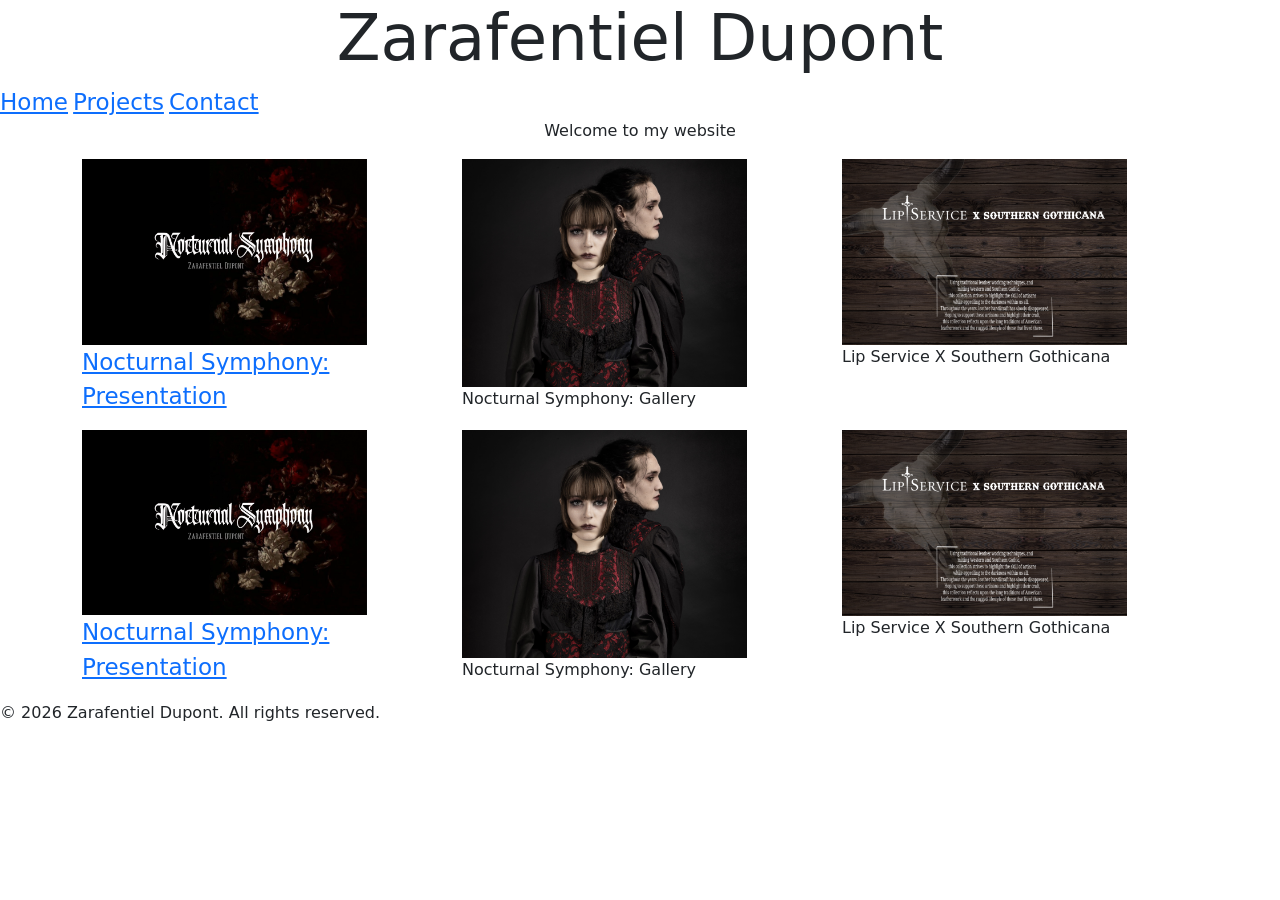
==== Index.html @ 6d41218e "Added rows for home gallery, disscused plans for project pages, carosel for presentations plus 3x3 g" ====
<!DOCTYPE html>

<!-- comment -->

<html lang ="en">
    <head>
        <meta charset="utf-8">
        <meta name="viewport" content="width=device-width, initial-scale=1">
        <!-- Bootstrap Style Sheet-->
        <link href="https://cdn.jsdelivr.net/npm/bootstrap@5.3.8/dist/css/bootstrap.min.css" rel="stylesheet" integrity="sha384-sRIl4kxILFvY47J16cr9ZwB07vP4J8+LH7qKQnuqkuIAvNWLzeN8tE5YBujZqJLB" crossorigin="anonymous">
        <!-- Personal Style Sheet-->
        <link rel="stylesheet" href="stylesheet.css">
        <title>Zarafentiel Dupont</title>
    </head>

    <body>
        <a class="main_content_skip" href="#main_content">skip to main content</a>
        <h1>Zarafentiel Dupont</h1>
        <header>
            <!-- navigation -->
            <div class="topnav">
                <a href="Index.html">Home</a>
            
                <div class="dropdown navItem"><a href="#projects">Projects</a>
                    <div class="dropdown-content"> yolo </div>
                </div>
                <a href="#contact">Contact</a>
            </div>
        </header>

        <a id="main_content"></a>
    
        <p class="Introduction">Welcome to my website</p>

        <div class="container">
            <a id="projects"></a>
            <div class="row">
                <div class="col-sm-4">
                    <a href="https://drive.google.com/file/d/1lPlJNCnS4EujuvZ2B5HvvwswGOeHgabS/view">
                        <img src="Assets/NoctSympresent.png" style="max-width: 80%">
                        <p>Nocturnal Symphony: Presentation</p>
                    </a>
                </div>
                <div class="col-sm-4">
                    <img src="Assets/NoctSymGallery.jpg" style="max-width: 80%">
                    <p>Nocturnal Symphony: Gallery</p>
                </div>
                <div class="col-sm-4">
                    <img src="Assets/SouthGoth.png" style="max-width: 80%">
                    <p>Lip Service X Southern Gothicana</p>
                </div>
            </div>
             <div class="row">
                <div class="col-sm-4">
                    <a href="https://drive.google.com/file/d/1lPlJNCnS4EujuvZ2B5HvvwswGOeHgabS/view">
                        <img src="Assets/NoctSympresent.png" style="max-width: 80%">
                        <p>Nocturnal Symphony: Presentation</p>
                    </a>
                </div>
                <div class="col-sm-4">
                    <img src="Assets/NoctSymGallery.jpg" style="max-width: 80%">
                    <p>Nocturnal Symphony: Gallery</p>
                </div>
                <div class="col-sm-4">
                    <img src="Assets/SouthGoth.png" style="max-width: 80%">
                    <p>Lip Service X Southern Gothicana</p>
                </div>
            </div>
            <a id="contact"></a>
            <div class="row">

            </div>
        </div>
        <footer>
            <p>&copy; 2026 Zarafentiel Dupont. All rights reserved.</p>
        </footer>

        <!-- Bootstrap Javascript Bundle-->
        <script src="https://cdn.jsdelivr.net/npm/bootstrap@5.3.8/dist/js/bootstrap.bundle.min.js" integrity="sha384-FKyoEForCGlyvwx9Hj09JcYn3nv7wiPVlz7YYwJrWVcXK/BmnVDxM+D2scQbITxI" crossorigin="anonymous"></script>
        
    </body>
</html>
---- stylesheet.css ----
/* comment */

h1 {
    font-size: 5vw;
    text-align: center;
}
a {
    font-size: 1.8vw;
}
.main_content_skip {
    display: none;
}
.Introduction {
    text-align: center;
}
.dropdown {
    position: relative;
}
.dropdown-content {
    display: none;
    position: absolute;
    background-color:white;
    min-width: 130px;
    box-shadow: 0px 8px 16px 0px rgba(0,0,0,0.2);
    padding: 12px 16px;
}
.dropdown:hover .dropdown-content{
    display: block;
}
.navItem {
    display: inline-block;
}
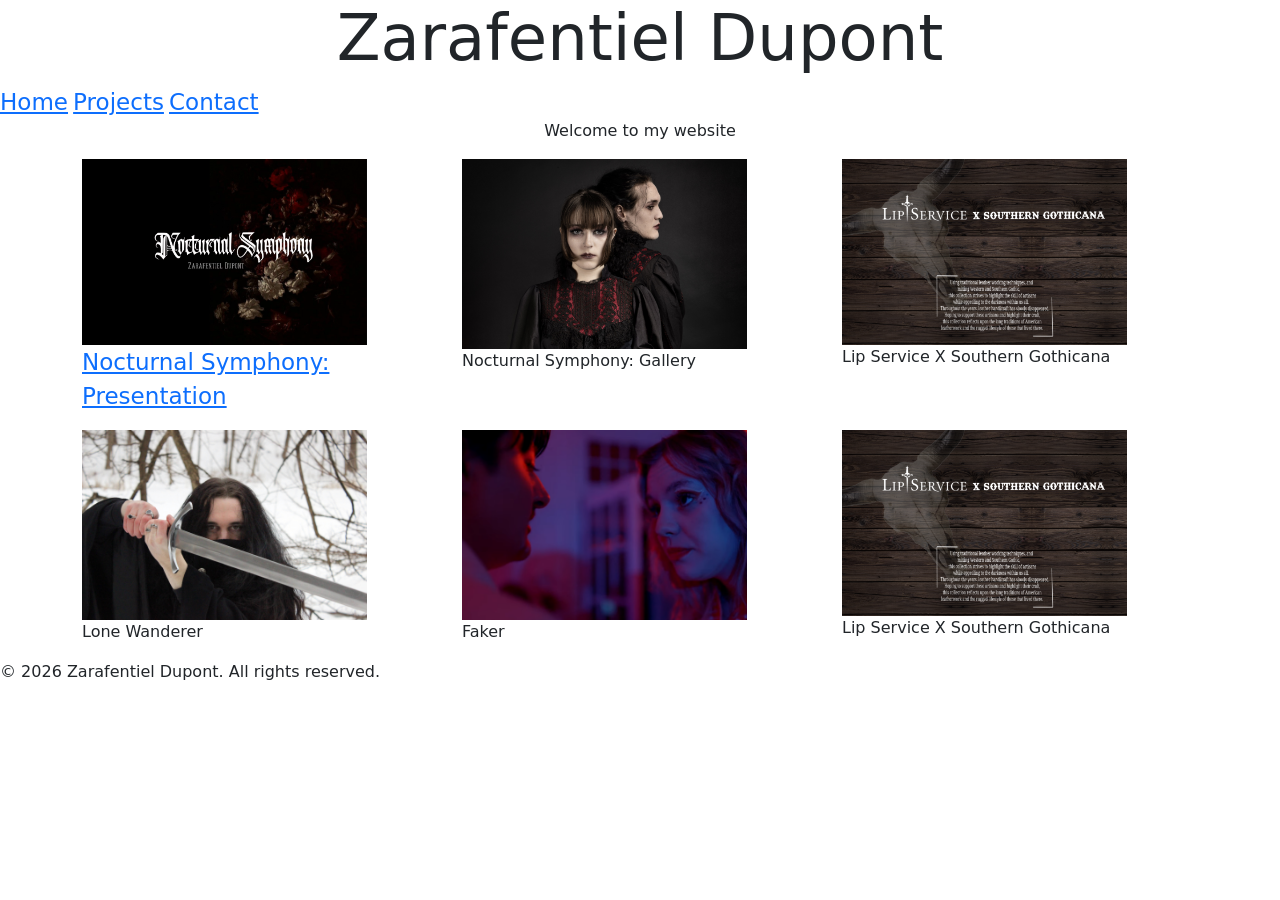
==== commit 9cef0bbe: "MAde neww file for noctpresent, made new carousel" ====
--- a/Index.html
+++ b/Index.html
@@ -22,7 +22,7 @@
                 <a href="Index.html">Home</a>
             
                 <div class="dropdown navItem"><a href="#projects">Projects</a>
-                    <div class="dropdown-content"> yolo </div>
+                    <div class="dropdown-content"><a href="nocturnalsymphonypresentation.html">Nocturnal Symphony Presentation</a></div>
                 </div>
                 <a href="#contact">Contact</a>
             </div>
@@ -31,44 +31,44 @@
         <a id="main_content"></a>
     
         <p class="Introduction">Welcome to my website</p>
+        <div class="mainBody">
+            <div class="container">
+                <a id="projects"></a>
+                <div class="row">
+                    <div class="col-sm-4">
+                        <a href="https://drive.google.com/file/d/1lPlJNCnS4EujuvZ2B5HvvwswGOeHgabS/view">
+                            <img src="Assets/NoctSympresent.png" style="max-width: 80%">
+                            <p>Nocturnal Symphony: Presentation</p>
+                        </a>
+                    </div>
+                    <div class="col-sm-4">
+                        <img src="Assets/NoctSymGallery.jpg" style="max-width: 80%">
+                        <p>Nocturnal Symphony: Gallery</p>
+                    </div>
+                    <div class="col-sm-4">
+                        <img src="Assets/SouthGoth.png" style="max-width: 80%">
+                        <p>Lip Service X Southern Gothicana</p>
+                    </div>
+                </div>
+                <div class="row">
+                    <div class="col-sm-4">
+                            <img src="Assets/LoneWanderer.jpg" style="max-width: 80%">
+                            <p>Lone Wanderer</p>
+                        </a>
+                    </div>
+                    <div class="col-sm-4">
+                        <img src="Assets/Faker.png" style="max-width: 80%">
+                        <p>Faker</p>
+                    </div>
+                    <div class="col-sm-4">
+                        <img src="Assets/SouthGoth.png" style="max-width: 80%">
+                        <p>Lip Service X Southern Gothicana</p>
+                    </div>
+                </div>
+                <a id="contact"></a>
+                <div class="row">
 
-        <div class="container">
-            <a id="projects"></a>
-            <div class="row">
-                <div class="col-sm-4">
-                    <a href="https://drive.google.com/file/d/1lPlJNCnS4EujuvZ2B5HvvwswGOeHgabS/view">
-                        <img src="Assets/NoctSympresent.png" style="max-width: 80%">
-                        <p>Nocturnal Symphony: Presentation</p>
-                    </a>
                 </div>
-                <div class="col-sm-4">
-                    <img src="Assets/NoctSymGallery.jpg" style="max-width: 80%">
-                    <p>Nocturnal Symphony: Gallery</p>
-                </div>
-                <div class="col-sm-4">
-                    <img src="Assets/SouthGoth.png" style="max-width: 80%">
-                    <p>Lip Service X Southern Gothicana</p>
-                </div>
-            </div>
-             <div class="row">
-                <div class="col-sm-4">
-                    <a href="https://drive.google.com/file/d/1lPlJNCnS4EujuvZ2B5HvvwswGOeHgabS/view">
-                        <img src="Assets/NoctSympresent.png" style="max-width: 80%">
-                        <p>Nocturnal Symphony: Presentation</p>
-                    </a>
-                </div>
-                <div class="col-sm-4">
-                    <img src="Assets/NoctSymGallery.jpg" style="max-width: 80%">
-                    <p>Nocturnal Symphony: Gallery</p>
-                </div>
-                <div class="col-sm-4">
-                    <img src="Assets/SouthGoth.png" style="max-width: 80%">
-                    <p>Lip Service X Southern Gothicana</p>
-                </div>
-            </div>
-            <a id="contact"></a>
-            <div class="row">
-
             </div>
         </div>
         <footer>
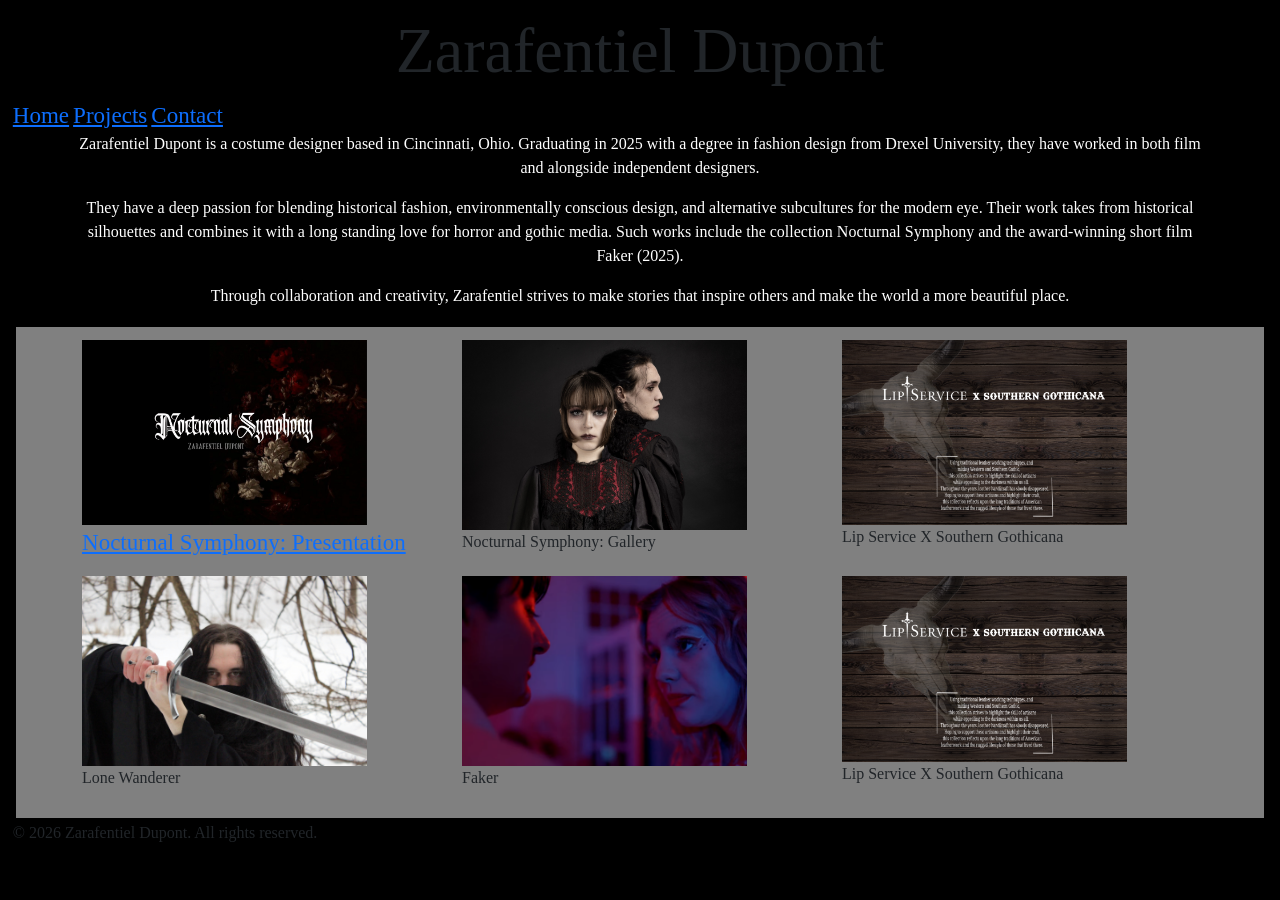
==== commit 24bb2bc7: "Changed font, worked on dropdowns" ====
--- a/Index.html
+++ b/Index.html
@@ -30,7 +30,11 @@
 
         <a id="main_content"></a>
     
-        <p class="Introduction">Welcome to my website</p>
+        <p class="Introduction">Zarafentiel Dupont is a costume designer based in Cincinnati, Ohio. Graduating in 2025 with a degree in fashion design from Drexel University, they have worked in both film and alongside independent designers.</p> 
+
+        <p class="Introduction">They have a deep passion for blending historical fashion, environmentally conscious design, and alternative subcultures for the modern eye. Their work takes from historical silhouettes and combines it with a long standing love for horror and gothic media. Such works include the collection Nocturnal Symphony and the award-winning short film Faker (2025).</p>
+
+       <p class="Introduction">Through collaboration and creativity, Zarafentiel strives to make stories that inspire others and make the world a more beautiful place.</p>
         <div class="mainBody">
             <div class="container">
                 <a id="projects"></a>
--- a/stylesheet.css
+++ b/stylesheet.css
@@ -7,11 +7,20 @@
 a {
     font-size: 1.8vw;
 }
+body {
+    padding: 1%;
+    align-self: center;
+    background-color: #000000;
+    font-family:Georgia, 'Times New Roman', Times, serif
+}
 .main_content_skip {
     display: none;
 }
 .Introduction {
     text-align: center;
+    color:white;
+    padding-left: 5%;
+    padding-right: 5%;
 }
 .dropdown {
     position: relative;
@@ -29,4 +38,29 @@
 }
 .navItem {
     display: inline-block;
+}
+
+.mainBody {
+    border: solid black;
+    background-color: grey;
+    border-radius: 0px;
+    font-size: 100%;
+    padding: 1%;
+    border-top-left-radius: 0px;
+}
+.dropdownImg {
+    position: relative;
+}
+.dropdownImg-content {
+    display: none;
+    position: absolute;
+    background-color: white;
+    min-width: 160px;
+}
+.dropdownImg:active .dropdownImg-content {
+    display: block;
+}
+.desc {
+    padding: 15px;
+    text-align: center;
 }
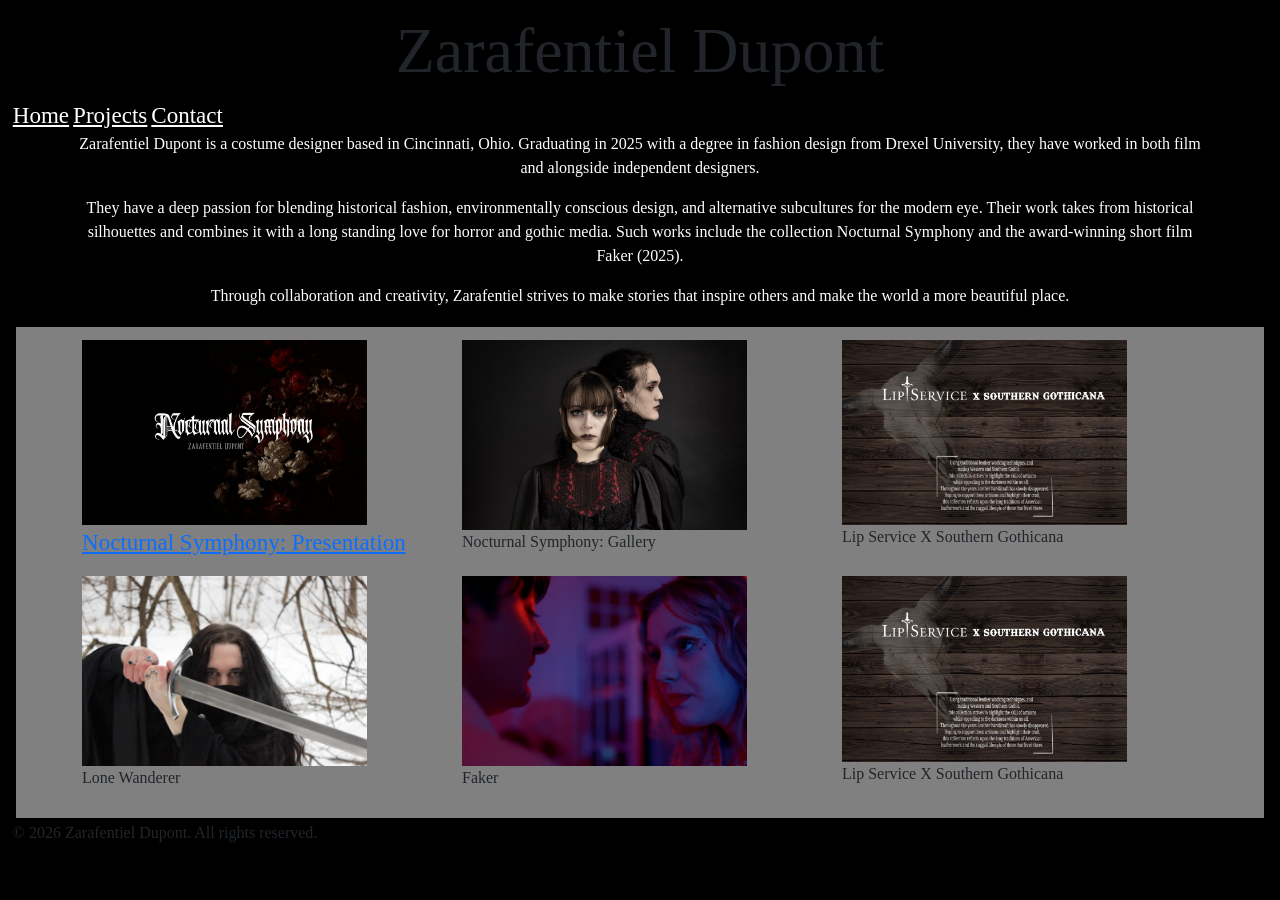
==== commit 42818095: "Added gallery page, need to figure out break, need to fix dropdown and intergrate img enlarge." ====
--- a/Index.html
+++ b/Index.html
@@ -18,11 +18,12 @@
         <h1>Zarafentiel Dupont</h1>
         <header>
             <!-- navigation -->
-            <div class="topnav">
+            <div class="topNav">
                 <a href="Index.html">Home</a>
             
                 <div class="dropdown navItem"><a href="#projects">Projects</a>
                     <div class="dropdown-content"><a href="nocturnalsymphonypresentation.html">Nocturnal Symphony Presentation</a></div>
+                    <div class="dropdown-content"><a href="NoctSymGallery.html">Nocturnal Symphony Gallery</a></div>
                 </div>
                 <a href="#contact">Contact</a>
             </div>
@@ -40,7 +41,7 @@
                 <a id="projects"></a>
                 <div class="row">
                     <div class="col-sm-4">
-                        <a href="https://drive.google.com/file/d/1lPlJNCnS4EujuvZ2B5HvvwswGOeHgabS/view">
+                        <a href="nocturnalsymphonypresentation.html">
                             <img src="Assets/NoctSympresent.png" style="max-width: 80%">
                             <p>Nocturnal Symphony: Presentation</p>
                         </a>
--- a/stylesheet.css
+++ b/stylesheet.css
@@ -21,6 +21,9 @@
     color:white;
     padding-left: 5%;
     padding-right: 5%;
+}
+.topNav a{
+    color: white;
 }
 .dropdown {
     position: relative;
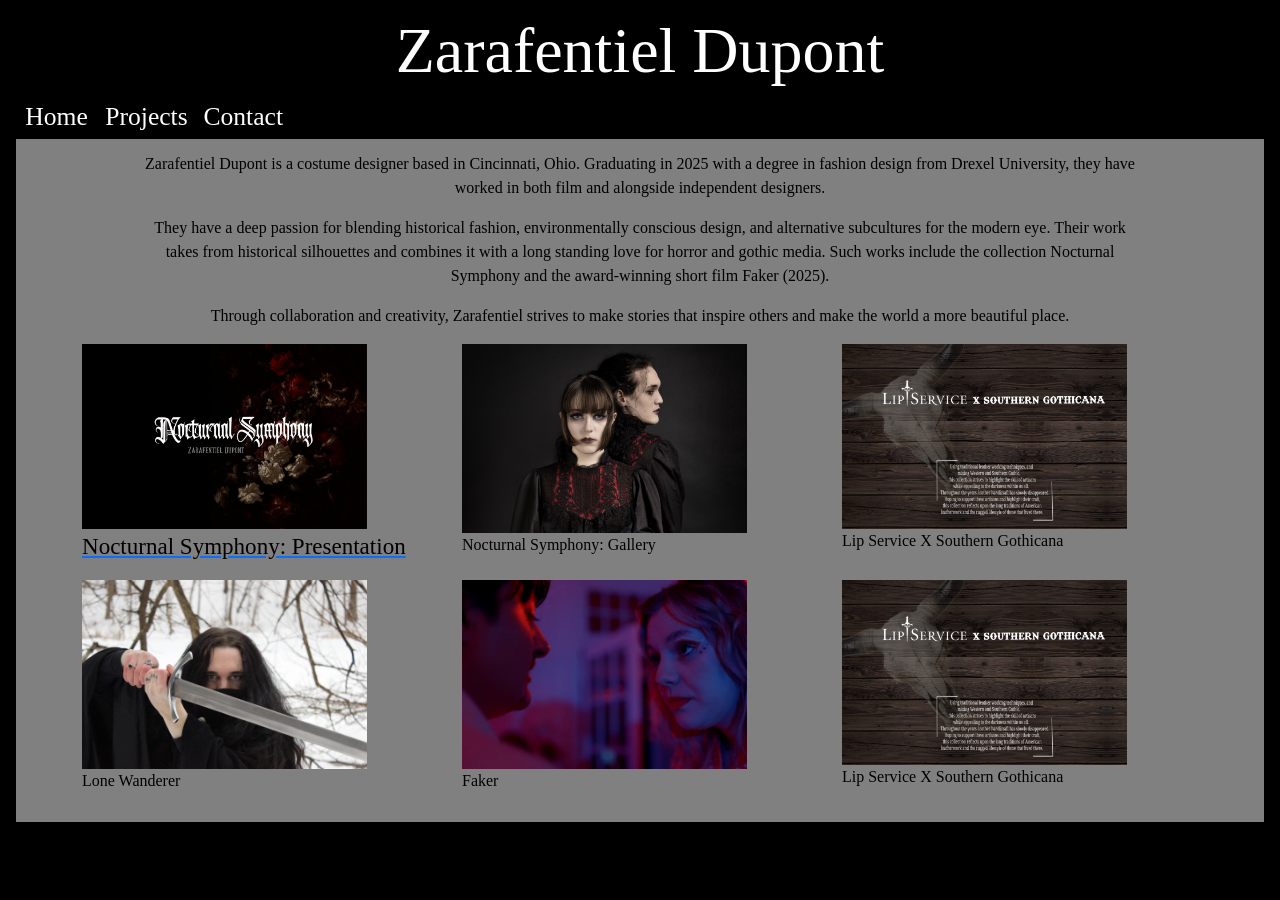
==== commit e80f0ae2: "Fixed image centering, changed home page dropdown and paragraph" ====
--- a/Index.html
+++ b/Index.html
@@ -19,25 +19,26 @@
         <header>
             <!-- navigation -->
             <div class="topNav">
-                <a href="Index.html">Home</a>
+                <a class="tab" href="Index.html">Home</a>
             
-                <div class="dropdown navItem"><a href="#projects">Projects</a>
-                    <div class="dropdown-content"><a href="nocturnalsymphonypresentation.html">Nocturnal Symphony Presentation</a></div>
-                    <div class="dropdown-content"><a href="NoctSymGallery.html">Nocturnal Symphony Gallery</a></div>
+                <div class="dropdown navItem"><a class="tab" href="#projects">Projects</a>
+                    <div class="dropdown-content">
+                        <a href="nocturnalsymphonypresentation.html">Nocturnal Symphony Presentation</a> 
+                        <a href="NoctSymGallery.html">Nocturnal Symphony Gallery</a>
+                    </div>
                 </div>
-                <a href="#contact">Contact</a>
+                <a class="tab" href="#contact">Contact</a>
             </div>
         </header>
-
-        <a id="main_content"></a>
-    
-        <p class="Introduction">Zarafentiel Dupont is a costume designer based in Cincinnati, Ohio. Graduating in 2025 with a degree in fashion design from Drexel University, they have worked in both film and alongside independent designers.</p> 
-
-        <p class="Introduction">They have a deep passion for blending historical fashion, environmentally conscious design, and alternative subcultures for the modern eye. Their work takes from historical silhouettes and combines it with a long standing love for horror and gothic media. Such works include the collection Nocturnal Symphony and the award-winning short film Faker (2025).</p>
-
-       <p class="Introduction">Through collaboration and creativity, Zarafentiel strives to make stories that inspire others and make the world a more beautiful place.</p>
         <div class="mainBody">
             <div class="container">
+                <a id="main_content"></a>
+    
+                <p class="Introduction">Zarafentiel Dupont is a costume designer based in Cincinnati, Ohio. Graduating in 2025 with a degree in fashion design from Drexel University, they have worked in both film and alongside independent designers.</p> 
+
+                <p class="Introduction">They have a deep passion for blending historical fashion, environmentally conscious design, and alternative subcultures for the modern eye. Their work takes from historical silhouettes and combines it with a long standing love for horror and gothic media. Such works include the collection Nocturnal Symphony and the award-winning short film Faker (2025).</p>
+
+                <p class="Introduction">Through collaboration and creativity, Zarafentiel strives to make stories that inspire others and make the world a more beautiful place.</p> 
                 <a id="projects"></a>
                 <div class="row">
                     <div class="col-sm-4">
--- a/stylesheet.css
+++ b/stylesheet.css
@@ -3,9 +3,13 @@
 h1 {
     font-size: 5vw;
     text-align: center;
+    color: white;
 }
 a {
     font-size: 1.8vw;
+}
+p{
+    color: black;
 }
 body {
     padding: 1%;
@@ -18,12 +22,15 @@
 }
 .Introduction {
     text-align: center;
-    color:white;
     padding-left: 5%;
     padding-right: 5%;
 }
-.topNav a{
+.tab {
     color: white;
+    text-decoration: none;
+    padding-right: 1%;
+    padding-left: 1%;
+    font-size: 2vw;
 }
 .dropdown {
     position: relative;
@@ -66,4 +73,10 @@
 .desc {
     padding: 15px;
     text-align: center;
+}
+.modalImg:hover {
+    transform: scale(1.05);
+}
+.modal-content{
+    align-content: center;
 }
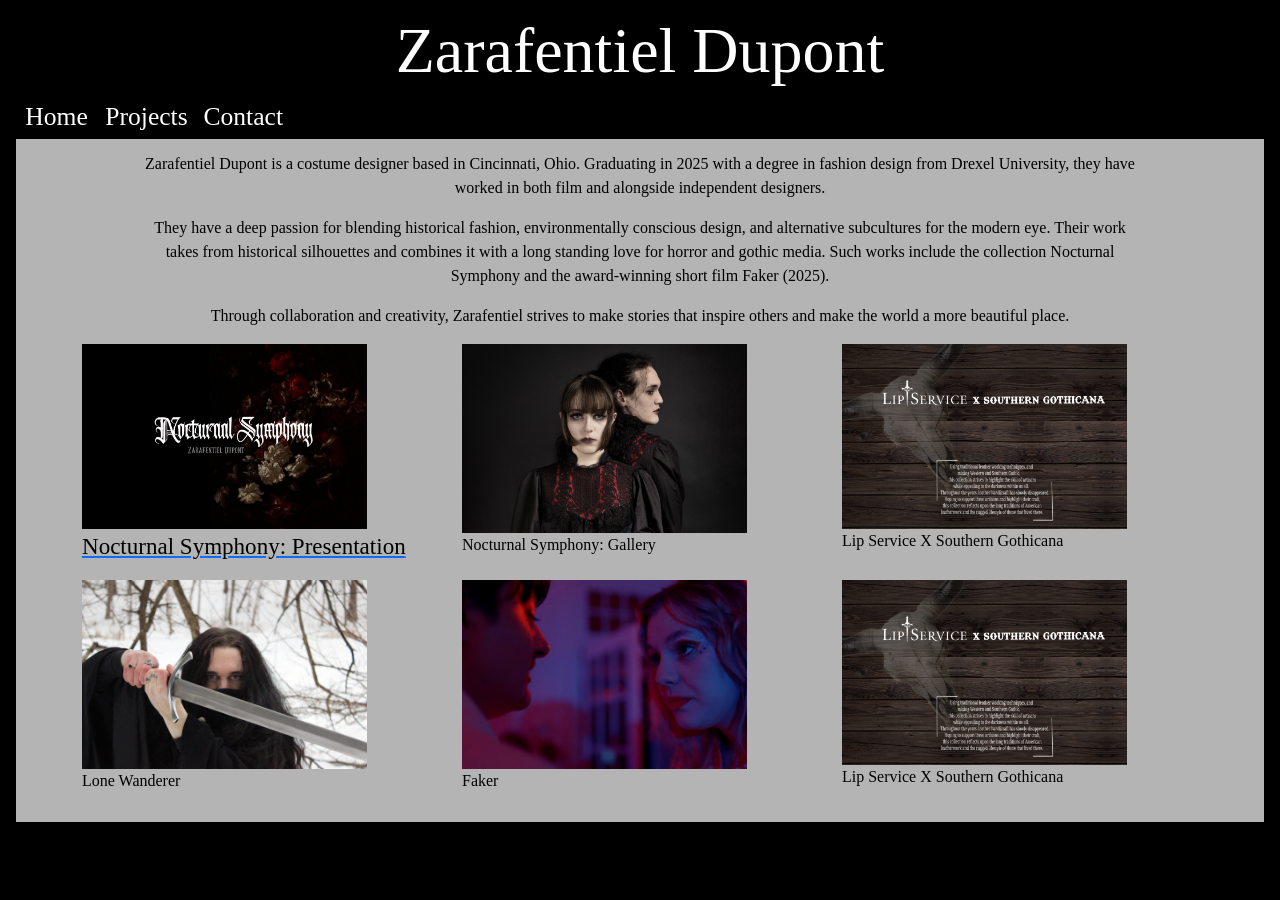
==== commit 8c8bfccc: "Fixed formating issues, added contact page" ====
--- a/Index.html
+++ b/Index.html
@@ -23,11 +23,11 @@
             
                 <div class="dropdown navItem"><a class="tab" href="#projects">Projects</a>
                     <div class="dropdown-content">
-                        <a href="nocturnalsymphonypresentation.html">Nocturnal Symphony Presentation</a> 
-                        <a href="NoctSymGallery.html">Nocturnal Symphony Gallery</a>
+                        <a class="dropdownTab" href="nocturnalsymphonypresentation.html">Nocturnal Symphony Presentation</a> 
+                        <a class="dropdownTab" href="NoctSymGallery.html">Nocturnal Symphony Gallery</a>
                     </div>
                 </div>
-                <a class="tab" href="#contact">Contact</a>
+                <a class="tab" href="Contact.html">Contact</a>
             </div>
         </header>
         <div class="mainBody">
--- a/stylesheet.css
+++ b/stylesheet.css
@@ -24,6 +24,8 @@
     text-align: center;
     padding-left: 5%;
     padding-right: 5%;
+    font-size: 1.25vw;
+
 }
 .tab {
     color: white;
@@ -34,6 +36,9 @@
 }
 .dropdown {
     position: relative;
+}
+.dropdownTab {
+    font-size: 1.5vw;
 }
 .dropdown-content {
     display: none;
@@ -52,7 +57,7 @@
 
 .mainBody {
     border: solid black;
-    background-color: grey;
+    background-color: rgb(181, 180, 180);
     border-radius: 0px;
     font-size: 100%;
     padding: 1%;
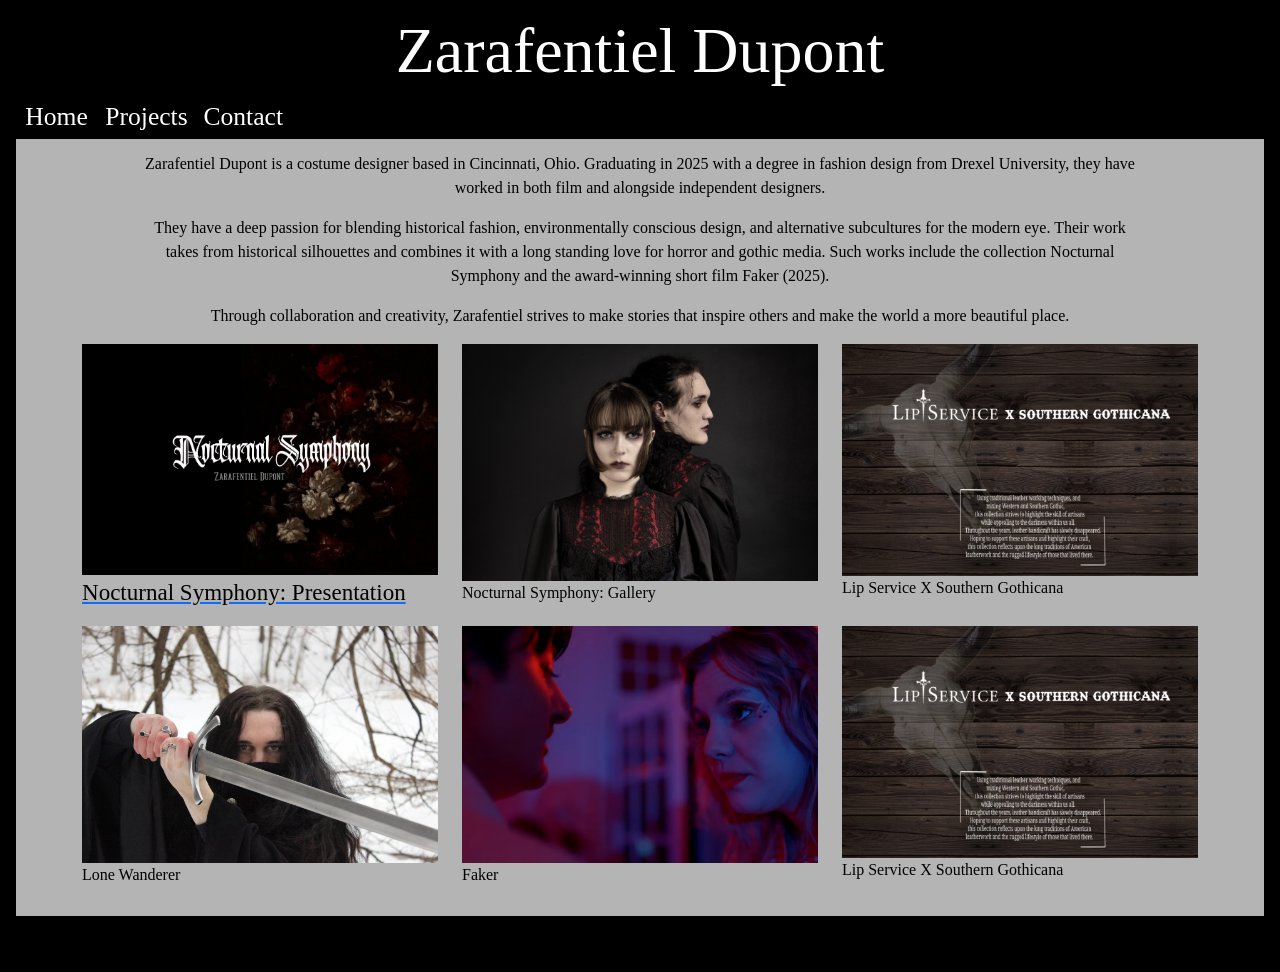
==== commit fa3872a6: "Fixed imgs to index being flid to center them." ====
--- a/Index.html
+++ b/Index.html
@@ -43,31 +43,31 @@
                 <div class="row">
                     <div class="col-sm-4">
                         <a href="nocturnalsymphonypresentation.html">
-                            <img src="Assets/NoctSympresent.png" style="max-width: 80%">
+                            <img src="Assets/NoctSympresent.png" class="img-fluid">
                             <p>Nocturnal Symphony: Presentation</p>
                         </a>
                     </div>
                     <div class="col-sm-4">
-                        <img src="Assets/NoctSymGallery.jpg" style="max-width: 80%">
+                        <img src="Assets/NoctSymGallery.jpg" class="img-fluid">
                         <p>Nocturnal Symphony: Gallery</p>
                     </div>
                     <div class="col-sm-4">
-                        <img src="Assets/SouthGoth.png" style="max-width: 80%">
+                        <img src="Assets/SouthGoth.png" class="img-fluid">
                         <p>Lip Service X Southern Gothicana</p>
                     </div>
                 </div>
                 <div class="row">
                     <div class="col-sm-4">
-                            <img src="Assets/LoneWanderer.jpg" style="max-width: 80%">
+                            <img src="Assets/LoneWanderer.jpg" class="img-fluid">
                             <p>Lone Wanderer</p>
                         </a>
                     </div>
                     <div class="col-sm-4">
-                        <img src="Assets/Faker.png" style="max-width: 80%">
+                        <img src="Assets/Faker.png" class="img-fluid">
                         <p>Faker</p>
                     </div>
                     <div class="col-sm-4">
-                        <img src="Assets/SouthGoth.png" style="max-width: 80%">
+                        <img src="Assets/SouthGoth.png" class="img-fluid">
                         <p>Lip Service X Southern Gothicana</p>
                     </div>
                 </div>
